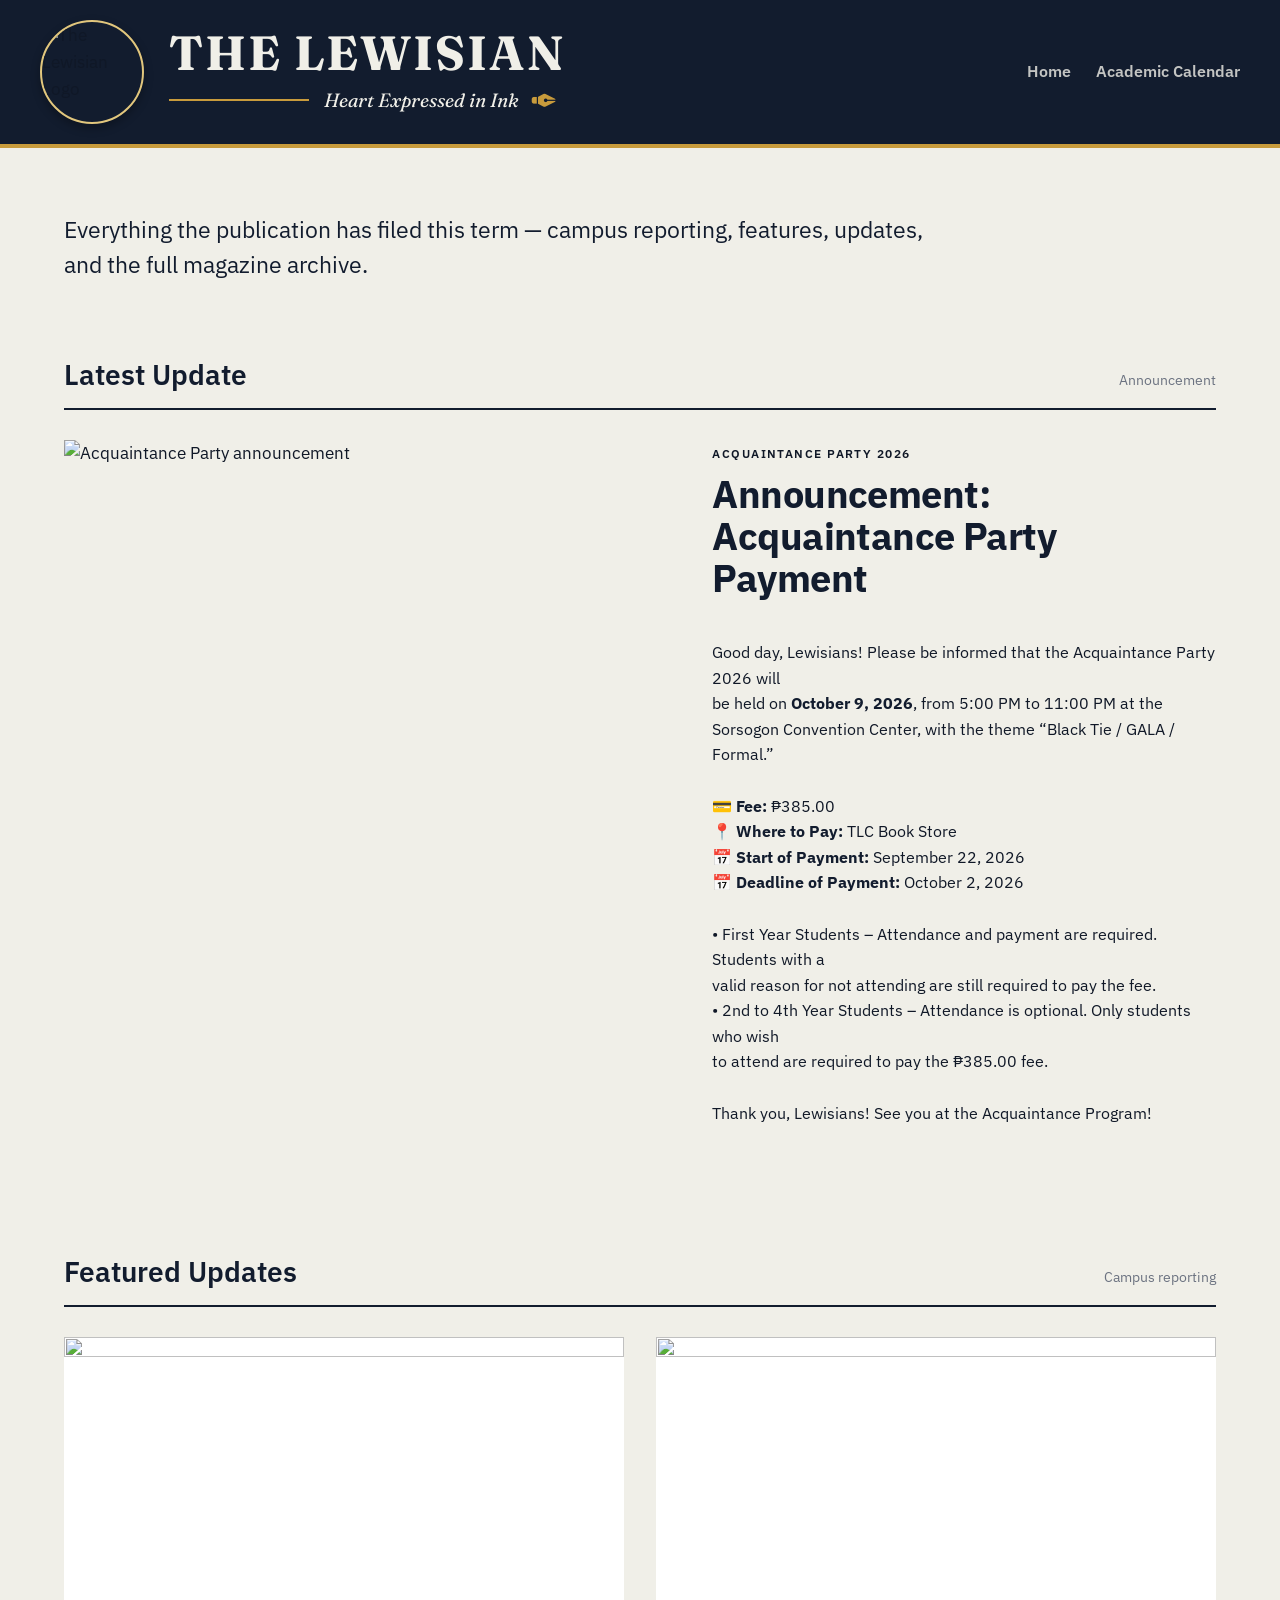
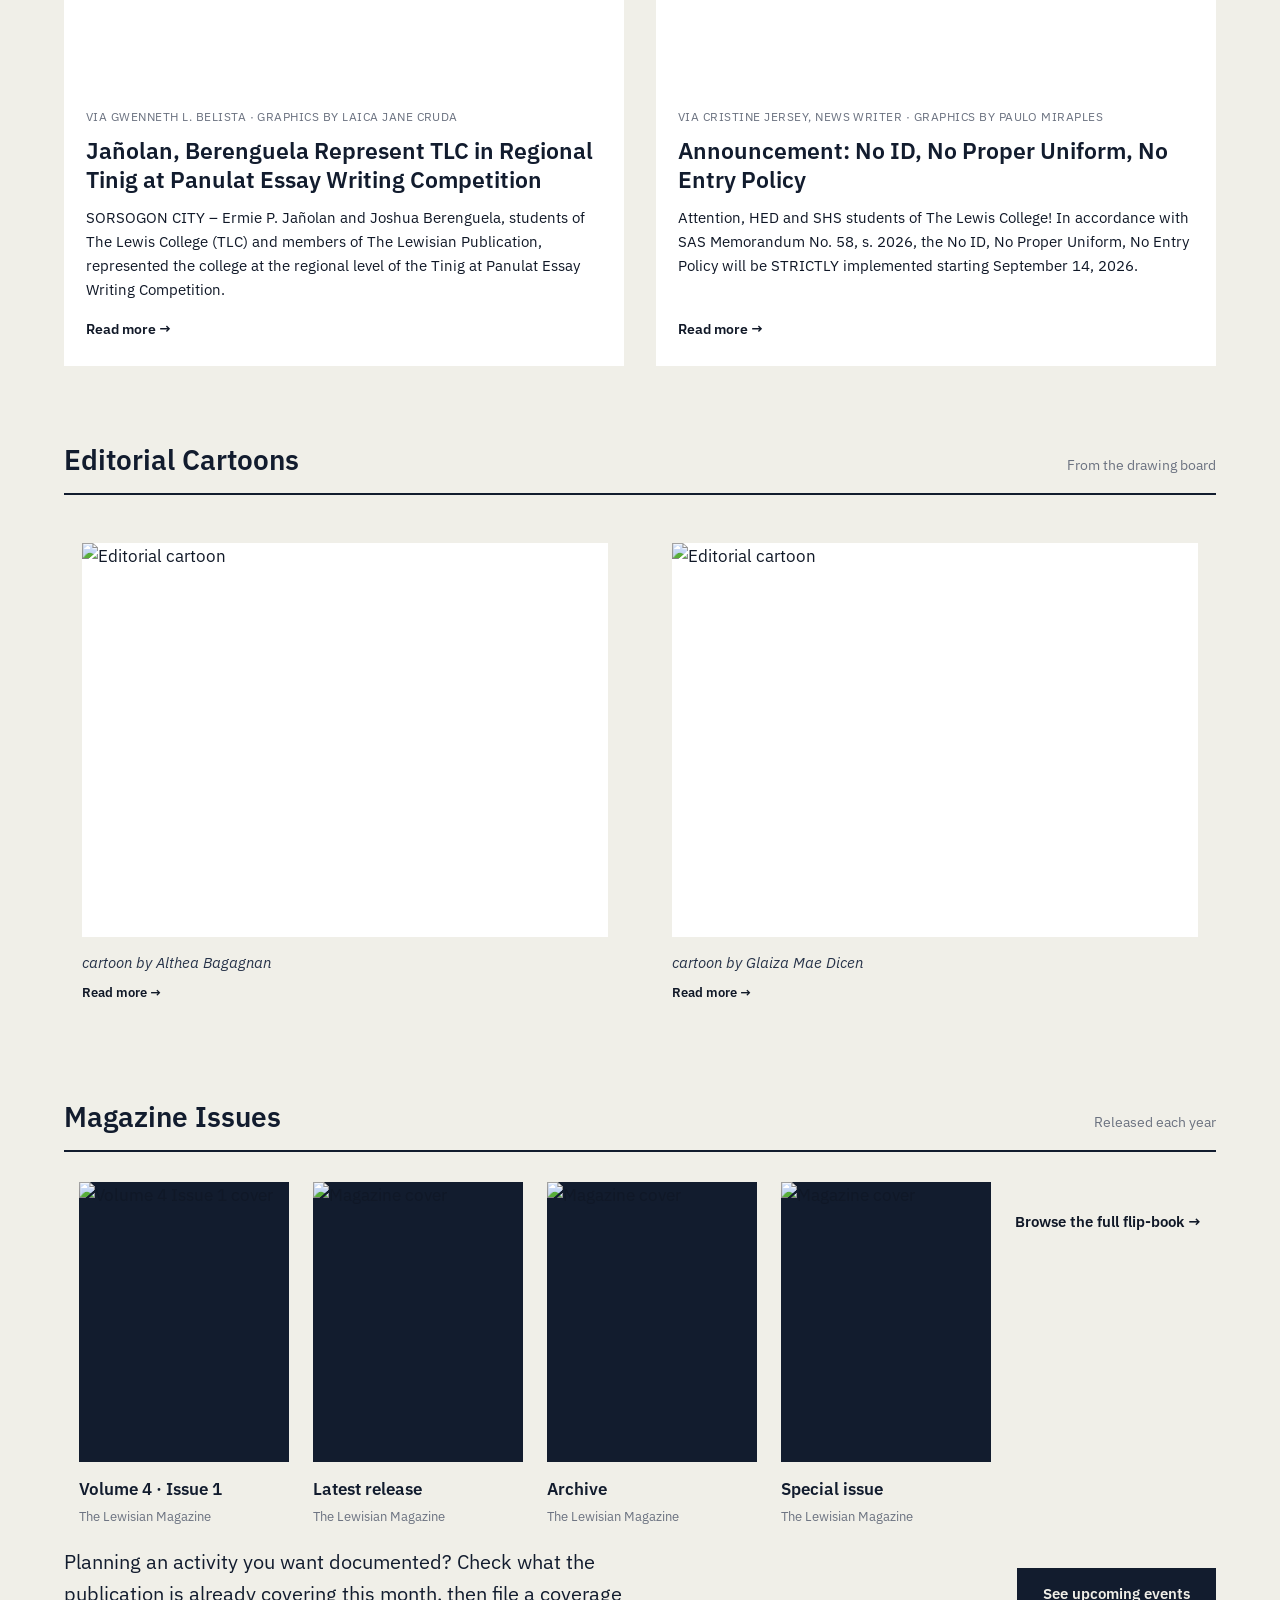
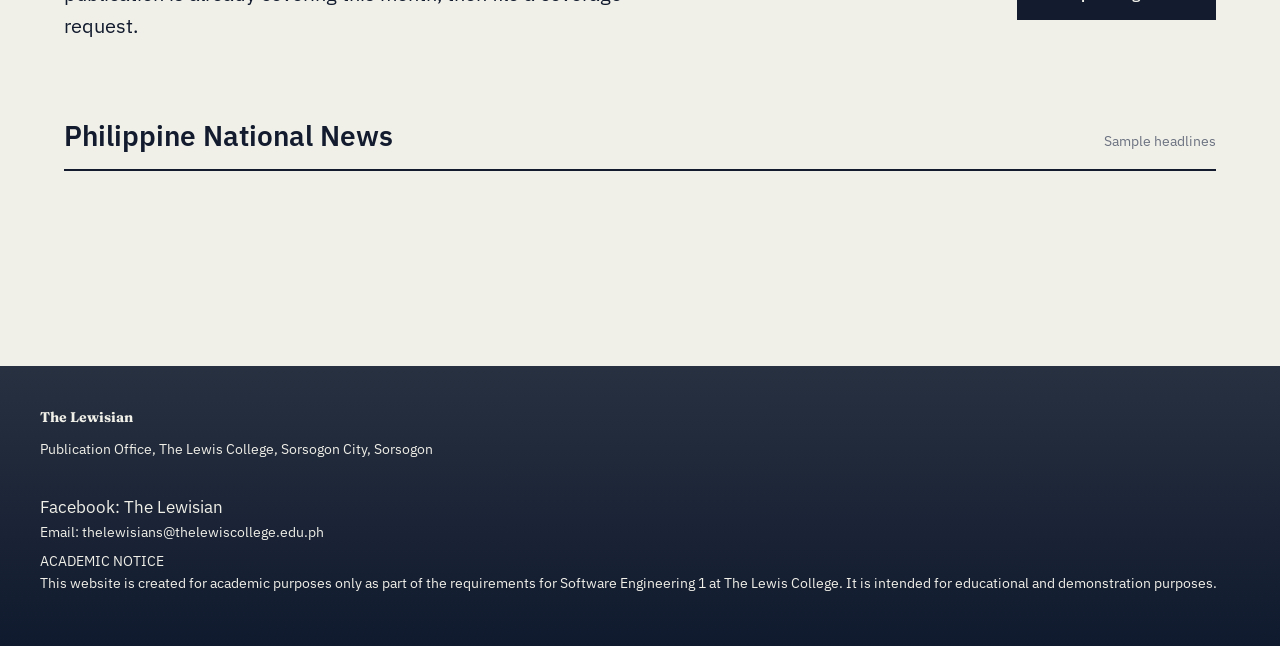
==== index.html @ 7c5a285e "Add files via upload" ====
<!DOCTYPE html>
<html lang="en">
<head>
    <meta charset="UTF-8">
    <meta name="viewport" content="width=device-width, initial-scale=1.0">
    <title>The Lewisian - Unofficial School Publication Website of The Lewis College </title>
    
    <!-- FontAwesome for the Pen Icon & User Icon -->
    <link rel="stylesheet" href="https://cdnjs.cloudflare.com/ajax/libs/font-awesome/6.4.0/css/all.min.css">
    
    <!-- Google Fonts: Fraunces and IBM Plex Sans based on your palette -->
    <link rel="preconnect" href="https://fonts.googleapis.com">
    <link rel="preconnect" href="https://fonts.gstatic.com" crossorigin>
    <link href="https://fonts.googleapis.com/css2?family=Fraunces:ital,opsz,wght@0,9..144,400;0,9..144,600;0,9..144,700;1,9..144,400&family=IBM+Plex+Sans:wght@400;600&display=swap" rel="stylesheet">
    <link rel="stylesheet" href="pallete.css">
    <link rel="stylesheet" href="home.css">
</head>
<body>
    <header>
        <div class="header-left">
            <img src="cover_image/logo.jpg" alt="The Lewisian Logo">
            
            <div class="header-text">
                <h1 class="main-title">THE LEWISIAN</h1>
                
                <div class="subtitle-row">
                    <div class="line"></div>
                    <div class="subtitle-text">Heart Expressed in Ink</div>
                    <i class="fa-solid fa-pen-nib pen-icon"></i>
                </div>
            </div>
        </div>

        <div class="header-right">
            <nav class="nav-links">
                <a href="index.html" >Home</a>
                <a href="academic_calendar.html" >
                    Academic Calendar
                </a>
            </nav>
            
            <!-- <a href="#" class="sign-in-btn">
                <i class="fa-regular fa-user"></i> Sign In
            </a> -->
        </div>
    </header>
<!-- --------------------------------------- -->
<main id="main">

  <section class="lede-wrap">
    <p class="lede">
      Everything the publication has filed this term — campus reporting, features,
      updates, and the full magazine archive.
    </p>
  </section>

  <!-- ===================== LATEST UPDATE ===================== -->
  <section class="section">
    <div class="section-head">
      <h2 class="section-title">Latest Update</h2>
      <span class="section-meta">Announcement</span>
    </div>

    <div class="latest">
      <figure class="latest-figure">
        <img src="cover_image/758037333_1035583726002899_2128711983557535038_n.jpg" alt="Acquaintance Party announcement">
      </figure>

      <div class="latest-body">
        <p class="latest-kicker">Acquaintance Party 2026</p>
        <h3 class="latest-title">Announcement: Acquaintance Party Payment</h3>
        <p class="latest-text">
          Good day, Lewisians! Please be informed that the Acquaintance Party 2026 will
          be held on <strong>October 9, 2026</strong>, from 5:00 PM to 11:00 PM at the
          Sorsogon Convention Center, with the theme “Black Tie / GALA / Formal.”

          💳 <strong>Fee:</strong> ₱385.00
          📍 <strong>Where to Pay:</strong> TLC Book Store
          📅 <strong>Start of Payment:</strong> September 22, 2026
          📅 <strong>Deadline of Payment:</strong> October 2, 2026

          • First Year Students – Attendance and payment are required. Students with a
          valid reason for not attending are still required to pay the fee.
          • 2nd to 4th Year Students – Attendance is optional. Only students who wish
          to attend are required to pay the ₱385.00 fee.

          Thank you, Lewisians! See you at the Acquaintance Program!
        </p>
      </div>
    </div>
  </section>

  <!-- ===================== FEATURED UPDATES ===================== -->
  <section class="section">
    <div class="section-head">
      <h2 class="section-title">Featured Updates</h2>
      <span class="section-meta">Campus reporting</span>
    </div>

    <div class="featured-grid">

      <article class="feature-card">
        <figure class="feature-figure">
          <img src="https://scontent.fmnl8-1.fna.fbcdn.net/v/t39.99422-6/815268111_1087532963633693_8469346614110881450_n.png?stp=dst-jpg_tt6&cstp=mx962x940&ctp=s962x940&_nc_cat=105&_nc_map=urlgen_bucketless&ccb=1-7&_nc_sid=127cfc&_nc_eui2=AeH6heJMzbwrXcWgb0mm3ZfHGbLpJqURcEIZsukmpRFwQtk4S2Uvgn9xRRkKtlliinJcBPOYg2zdfeWw-KJRrln7&_nc_ohc=K1lEZUf5NyEQ7kNvwFIrzpA&_nc_oc=AdpIsVgzRS6cjND8312kyuYDxzCvvSP8ybsU0s_v3LHNRDEI1362Jrp_QNw6ju_fF70&_nc_zt=14&_nc_ht=scontent.fmnl8-1.fna&_nc_gid=ADsf3fNb7Pw27_TQq-v3ew&_nc_ss=7b2a8&oh=00_AQJby_YNrWnSazjDKaALDl29Y1wXUTYWs87KeyQFUB3OTg&oe=6AB7AF8F" alt="">
        </figure>
        <div class="feature-body">
          <p class="feature-credit">via Gwenneth L. Belista · graphics by Laica Jane Cruda</p>
          <h3 class="feature-title">Jañolan, Berenguela Represent TLC in Regional Tinig at Panulat Essay Writing Competition</h3>
          <p class="feature-text">
            SORSOGON CITY – Ermie P. Jañolan and Joshua Berenguela, students of The Lewis
            College (TLC) and members of The Lewisian Publication, represented the college
            at the regional level of the Tinig at Panulat Essay Writing Competition.
          </p>
          <a class="feature-link" href="https://www.facebook.com/share/p/1CFWgouXw8/" target="_blank" rel="noopener">Read more →</a>
        </div>
      </article>

      <article class="feature-card">
        <figure class="feature-figure">
          <img src="https://scontent.fmnl8-7.fna.fbcdn.net/v/t39.99422-6/806397564_2295074574598398_4474070799820254137_n.png?stp=dst-jpg_tt6&cstp=mx1080x1080&ctp=s1080x1080&_nc_cat=106&_nc_map=urlgen_bucketless&ccb=1-7&_nc_sid=833d8c&_nc_eui2=AeEhAvAedXjKl0EV0PnyQc-lK3qU_WWGg-UrepT9ZYaD5djkXqhsQwja9TAk5XKY-FFBmiWREB4FxX0SSRRsOThE&_nc_ohc=Ga8q3CsOPtoQ7kNvwHkxMR9&_nc_oc=AdoowWJOIbnAtzSM_OpDDfm-813yoJf7xXLrsv30YQlV1VOeN6lBuIgR_-cnZqWgWeQ&_nc_zt=14&_nc_ht=scontent.fmnl8-7.fna&_nc_gid=KxoqJw3mveMh1SuZ0CPplA&_nc_ss=7b2a8&oh=00_AQKQSxPyfgy0jb2SR7K1YP9JD2_5YxtB5iTLJScAUnT-_w&oe=6AB7B99C" alt="">
        </figure>
        <div class="feature-body">
          <p class="feature-credit">via Cristine Jersey, News Writer · graphics by Paulo Miraples</p>
          <h3 class="feature-title">Announcement: No ID, No Proper Uniform, No Entry Policy</h3>
          <p class="feature-text">
            Attention, HED and SHS students of The Lewis College! In accordance with SAS
            Memorandum No. 58, s. 2026, the No ID, No Proper Uniform, No Entry Policy will
            be STRICTLY implemented starting September 14, 2026.
          </p>
          <a class="feature-link" href="https://www.facebook.com/share/p/1SDHEC9Pqj/" target="_blank" rel="noopener">Read more →</a>
        </div>
      </article>

    </div>
  </section>

  <!-- ===================== EDITORIAL CARTOONS ===================== -->
  <section class="section">
    <div class="section-head">
      <h2 class="section-title">Editorial Cartoons</h2>
      <span class="section-meta">From the drawing board</span>
    </div>

    <div class="cartoons-grid">

      <article class="cartoon-card">
        <figure class="cartoon-figure">
          <img src="https://scontent.fmnl8-1.fna.fbcdn.net/v/t39.30808-6/699672308_975005518727387_6890734961072760556_n.jpg?stp=cp6_dst-jpg_tt6&cstp=mx1080x858&ctp=s640x640&_nc_cat=100&_nc_map=urlgen_bucketless&ccb=1-7&_nc_sid=833d8c&_nc_eui2=AeG6ezgRWl-jq8MebyP0DvbQqTMuIucSy9SpMy4i5xLL1OaokbJLkhffpBKREFgCnfqdOqIlXWKpQClD3xT1dIxx&_nc_ohc=S9ix5D0kYggQ7kNvwHMODCP&_nc_oc=AdrfL4MTi0LhzJOOBfK8FmbDfITBsv7yXCb_hVrve6SMmP1huQ-3kucoI-v4zSenG2Y&_nc_zt=23&_nc_ht=scontent.fmnl8-1.fna&_nc_gid=yiwxE55Ss2OFWYn5Xw1QJw&_nc_ss=7b2a8&oh=00_AQKfDN3tLt4f3_-W-jKr_4uV9YL0ilVdm2LAPprm0vfJjA&oe=6AB721CE" alt="Editorial cartoon">
        </figure>
        <p class="cartoon-caption">cartoon by Althea Bagagnan</p>
        <a class="cartoon-link" href="https://www.facebook.com/share/p/1DwD9xFPsQ/" target="_blank" rel="noopener">Read more →</a>
      </article>

      <article class="cartoon-card">
        <figure class="cartoon-figure">
          <img src="https://scontent.fmnl8-8.fna.fbcdn.net/v/t39.30808-6/670635327_946303681597571_2283667403750685884_n.jpg?stp=dst-jpg_tt6&cstp=mx716x572&ctp=s716x572&_nc_cat=105&_nc_map=urlgen_bucketless&ccb=1-7&_nc_sid=833d8c&_nc_eui2=AeHcNVaip2UHX3QAUl8P7qrw_YsVOvqy-KX9ixU6-rL4pe8bNaJIkGaPaSa_QnmVfapMn5qNJg38ZZE9v4UBTASH&_nc_ohc=RTg54pNdwUIQ7kNvwEReoLA&_nc_oc=AdqMJlIN_HezD4rPpH64n-4eHb4_zJTUtTfzpkmjjB5jRQdSr3GePuQ38ByIYE8TYHg&_nc_zt=23&_nc_ht=scontent.fmnl8-8.fna&_nc_gid=H7b6sJYPN3SpjDZc3-D1OQ&_nc_ss=7b2a8&oh=00_AQLqFD0UcR4Kxi7s7ZzOBgjLx0jIOZteeEEweikgHsWIdA&oe=6AB7C8E8" alt="Editorial cartoon">
        </figure>
        <p class="cartoon-caption">cartoon by Glaiza Mae Dicen</p>
        <a class="cartoon-link" href="https://www.facebook.com/share/p/19P7RHf1ck/" target="_blank" rel="noopener">Read more →</a>
      </article>

    </div>
  </section>

  <!-- ===================== MAGAZINE ISSUES ===================== -->
  <section class="section magazines">
    <div class="section-head">
      <h2 class="section-title">Magazine Issues</h2>
      <span class="section-meta">Released each year</span>
    </div>

    <div class="shelf">

      <article class="issue">
        <figure class="issue-cover">
          <img src="featured/volume4issue1.jpg" alt="Volume 4 Issue 1 cover">
        </figure>
        <p class="issue-label">Volume 4 · Issue 1</p>
        <p class="issue-meta">The Lewisian Magazine</p>
      </article>

      <article class="issue">
        <figure class="issue-cover">
          <img src="https://scontent.fmnl8-2.fna.fbcdn.net/v/t39.30808-6/796640480_1074543528773585_9148638186664948989_n.jpg?stp=dst-jpg_tt6&cstp=mx962x940&ctp=s962x940&_nc_cat=107&_nc_map=urlgen_bucketless&ccb=1-7&_nc_sid=833d8c&_nc_eui2=AeE2FPod5gzUeZz2ZUnOVfzOMRLNbfzac_UxEs1t_Npz9ZEJkkjyCHgokkCZSmaCZmUM8u_oufLAZI9q8PRo-V_y&_nc_ohc=tLdGEsaPX9AQ7kNvwElju9O&_nc_oc=Adr6GM44hWx1u3jGaJgKX1aGSx-RS-GyOq1vcO93IwYom0bz4VO4KBK0lZqh-7magzw&_nc_zt=23&_nc_ht=scontent.fmnl8-2.fna&_nc_gid=zFp6pHTMSjbxNAzmolnYGg&_nc_ss=7b2a8&oh=00_AQI83STFItfr6fyxt1r2W0Xpc7In8pl0EY1D_PM3m7RCJg&oe=6AB70888" alt="Magazine cover">
        </figure>
        <p class="issue-label">Latest release</p>
        <p class="issue-meta">The Lewisian Magazine</p>
      </article>

      <article class="issue">
        <figure class="issue-cover">
          <img src="https://scontent.fmnl8-2.fna.fbcdn.net/v/t39.30808-6/796640487_1074543412106930_370143228253202975_n.jpg?stp=dst-jpg_tt6&cstp=mx962x940&ctp=s962x940&_nc_cat=101&_nc_map=urlgen_bucketless&ccb=1-7&_nc_sid=833d8c&_nc_eui2=AeGD8twTTttQCS5DD9LOGJMsAE6jvua4tWAATqO-5ri1YABF9LnQTISB-_ViUsYTwRDu_N4T98aCvt1uet1KNM31&_nc_ohc=B_YTh0wVImAQ7kNvwHw_TtX&_nc_oc=AdoZEYu8faLQ8Qrn0JRXdWs7p1aD9ccdgEiyasd6dydTcKKpZEA9Z_559jVXzawUX_s&_nc_zt=23&_nc_ht=scontent.fmnl8-2.fna&_nc_gid=dt-7_nqoYBN3wEgq1sM5sg&_nc_ss=7b2a8&oh=00_AQISVHxgqB2OxQIMca1cYy7yhIH-9AXH8TYOZDJYfdjSZw&oe=6AB70185" alt="Magazine cover">
        </figure>
        <p class="issue-label">Archive</p>
        <p class="issue-meta">The Lewisian Magazine</p>
      </article>

      <article class="issue">
        <figure class="issue-cover">
          <img src="https://scontent.fmnl8-2.fna.fbcdn.net/v/t39.99422-6/799142877_1054430643855660_5281811601557888871_n.png?stp=dst-jpg_tt6&cstp=mx962x940&ctp=s962x940&_nc_cat=106&_nc_map=urlgen_bucketless&ccb=1-7&_nc_sid=833d8c&_nc_eui2=AeGxjKnz6zccnnDOCkk0De9_YkxHGJq9CVxiTEcYmr0JXGfCfr8p3J3uPZn_c6yZ-BI0v3-vNPX5cBUPwGA-QwNK&_nc_ohc=gNTugI7cst0Q7kNvwGZSclR&_nc_oc=Ado7-SnsVavjyafl6zkWbiniqUyPSiV4jCj6xg3MSI4yfgvNE9LhoccxdLHV5Otu9QA&_nc_zt=14&_nc_ht=scontent.fmnl8-2.fna&_nc_gid=hmuS7hzubcUrj3RB-sW3KA&_nc_ss=7b2a8&oh=00_AQIaj7CESY0IoUN9jT7Y-_4IIaggthH454p35n3mYK_87Q&oe=6AB7287F" alt="Magazine cover">
        </figure>
        <p class="issue-label">Special issue</p>
        <p class="issue-meta">The Lewisian Magazine</p>
      </article>

      <a class="magazine-cta" href="https://heyzine.com/flip-book/d9cfb0b264.html" target="_blank" rel="noopener">
        Browse the full flip-book →
      </a>
    </div>

  </section>

  <!-- ===================== HANDOFF ===================== -->
  <section class="section handoff">
    <p class="handoff-copy">
      Planning an activity you want documented? Check what the publication is already
      covering this month, then file a coverage request.
    </p>
    <a class="btn" href="academic_calendar.html">See upcoming events</a>
  </section>

  <!-- ===================== NEWS ===================== -->
  <section class="section news">
    <div class="section-head">
      <h3 class="section-title">Philippine National News</h3>
      <span class="section-meta" id="news-status">Loading headlines…</span>
    </div>
    <div id="news-feed" class="news-grid" aria-live="polite"></div>
  </section>
  <script src="newsapi.js"></script>
</main>

<!-- ------------------------------------ -->
    <footer class="foot">
        <div class="foot-inner">
            <p class="foot-mark">The Lewisian</p>
            <p>Publication Office, The Lewis College, Sorsogon City, Sorsogon</p><br>
            <a class="social-link" href="https://www.facebook.com/TheLewisianOnline">Facebook: The Lewisian</a>
            <p>Email: thelewisians@thelewiscollege.edu.ph</p>
            <p class="foot-small">ACADEMIC NOTICE <br>
            This website is created for academic purposes only as part of the requirements for Software Engineering 1 at The Lewis College. 
            It is intended for educational and demonstration purposes.</p>
        </div>  
    </footer>
</body>
</html>
---- pallete.css ----
/* <!-- pallete --> */
        :root {
            --ink:       #121C2E;  /* Deep navy */
            --ink-soft:  #273349;  /* Soft navy */
            --paper:     #F0EFE8;  /* Warm off-white */
            --ink-text:  #101827;

            --accent:    #C89B3C;  /* Muted gold */
            --accent-soft: #E2C77D; /* Light gold */

            --muted:     #6B7280;  /* Gray */
            --border:    #D6D3C8;  /* Warm gray */
            --white:     #FFFFFF;

            --timesnewroman: "Fraunces", Georgia, "Times New Roman", serif;
            --sans: "IBM Plex Sans", system-ui, -apple-system, "Segoe UI", sans-serif;

            --primary-blue: #1c3d6e;
        }

        body {
            margin: 0;
            background: var(--paper);
            color: var(--ink-text);
            font-family: var(--sans);
            font-size: 17px;
            line-height: 1.6;
            /* Removed body flexbox so the header spans the full width */
        }

        /* ---------------- Header ---------------- */
        header {
            display: flex;
            justify-content: space-between;
            align-items: center;
            background-color: var(--ink);
            padding: 20px 40px;
            border-bottom: 4px solid var(--accent); /* Gold separator line */
        }

        .header-left {
            display: flex;
            align-items: center;
            gap: 25px;
        }

        /* Circle Logo */
        header img {
            width: 100px;           
            height: 100px;          
            border-radius: 50%;     
            object-fit: cover;      
            box-shadow: 0 4px 10px rgba(0,0,0,0.3); 
            border: 2px solid var(--accent-soft); /* Subtle gold ring around logo */
        }

        .header-text {
            display: flex;
            flex-direction: column;
        }

        /* Main Title Styling */
        .main-title {
            font-family: var(--timesnewroman);
            font-size: 3rem; 
            color: var(--paper);
            margin: 0;
            letter-spacing: 2px;
            font-weight: 700;
            text-transform: uppercase;
            line-height: 1;
        }

        /* Subtitle Row */
        .subtitle-row {
            display: flex;
            align-items: center;
            gap: 15px;
            margin-top: 8px;
            color: var(--paper);
        }

        /* Changed lines to gold accents */
        .line {
            width: 140px;
            height: 2px;
            background-color: var(--accent);
        }

        .subtitle-text {
            font-family: var(--timesnewroman);
            font-style: italic;
            font-size: 1.2rem;
            font-weight: 400;
            white-space: nowrap; 
        }

        /* Pen Icon - changed to gold */
        .pen-icon {
            font-size: 1.2rem;
            color: var(--accent);
            transform: rotate(-135deg); 
        }

        /* Right Side Navigation */
        .header-right {
            display: flex;
            align-items: center;
            gap: 30px;
        }

        .nav-links {
            display: flex;
            gap: 25px;
        }

        .nav-links a {
            color: var(--paper);
            text-decoration: none;
            font-family: var(--sans);
            font-size: 1rem;
            font-weight: 600;
            opacity: 0.8;
            transition: color 0.3s ease;
        }

        .nav-links a:hover {
            color: var(--accent-soft);
            opacity: 1;
        }

        /* Sign In Button */
        .sign-in-btn {
            display: flex;
            align-items: center;
            gap: 8px;
            background-color: var(--accent);
            color: var(--ink);
            padding: 10px 20px;
            border-radius: 4px; /* Squared edges fit the academic style better */
            font-family: var(--sans);
            font-weight: 600;
            text-decoration: none;
            font-size: 0.9rem;
            transition: background-color 0.3s ease;
        }

        .sign-in-btn:hover {
            background-color: var(--accent-soft);
        }

        /* ---------------- Footer ---------------- */
        .foot {
            background:
        linear-gradient(rgba(18, 28, 46, 0.90), rgb(16, 26, 46)),
        url("cover_image/coverr.png");
            /* background-color: var(--ink); */
            background-position: center;
            background-size: cover;
            background-repeat: no-repeat;
            padding: 0 40px;
        }
        .foot-inner { 
            padding-top: 40px; 
            padding-bottom: 46px; 
            max-width: 1200px;
            margin: 0 auto;
            
        }
        .foot p {color: var(--paper); margin: 0 0 6px; font-size: 14px; }
        
        .foot-mark {
            font-family: var(--timesnewroman); /* Fixed undefined variable */
            font-size: 26px;
            font-weight: 700;
            color: var(--paper);
            margin-bottom: 10px !important;
        }
        .foot-small { color: #7A8497; }



        /* /* news api____________________ */

    .news { padding-bottom: clamp(48px, 7vw, 80px); }

    .news-grid {
    display: grid;
    grid-template-columns: repeat(auto-fit, minmax(160px, 2fr));
    gap: 24px;
    justify-content: center;
    margin: 5%;

    }

    .news-card {
    display: flex;
    flex-direction: column;
    background: var(--white, #FFFFFF);
    border: 1px solid var(--rule);
    border-top: 4px solid var(--plum);
    overflow: hidden;
    transition: transform 0.2s ease, box-shadow 0.2s ease;
    }

    .news-card:hover {
    transform: translateY(-3px);
    box-shadow: 0 6px 20px rgba(0, 0, 0, 0.08);
    }

    .news-thumb {
    width: 100%;
    aspect-ratio: 16 / 9;
    object-fit: cover;
    background: var(--paper-2, #E7E5DB);
    }

    .news-body {
    padding: 16px 18px 20px;
    display: flex;
    flex-direction: column;
    flex: 1;
    }

    .news-source {
    font-size: 12px;
    font-weight: 600;
    letter-spacing: 0.06em;
    text-transform: uppercase;
    color: var(--plum);
    margin: 0 0 6px;
    }

    .news-title {
    font-family: var(--display);
    font-weight: 600;
    font-size: 12px;
    line-height: 1.25;
    color: var(--ink);
    margin: 0 0 10px;
    }

    .news-title a {
    color: inherit;
    text-decoration: none;
    }
    .news-title a:hover { color: var(--plum); }

    .news-desc {
    font-size: 11px;
    color: var(--body-text);
    margin: 0 0 14px;
    flex: 1;
    }

    .news-meta {
    font-size: 11px;
    color: var(--muted);
    margin: 0;
    display: flex;
    justify-content: space-between;
    align-items: baseline;
    gap: 8px;
    border-top: 1px solid var(--rule);
    padding-top: 10px;
    }

    .news-read {
    color: var(--plum);
    font-weight: 600;
    text-decoration: none;
    border-bottom: 2px solid var(--marigold);
    padding-bottom: 1px;
    white-space: nowrap;
    }
    .news-read:hover { border-bottom-color: var(--plum); }

    @media (max-width: 560px) {
    .news-grid { grid-template-columns: 1fr; }
    }
---- home.css ----
main{
  margin-left: 5%;
  margin-right: 5%;
}
/* Shared container for all home sections */
.lede-wrap,
.section {
  max-width: var(--max);
  margin: 0 auto;
  padding-left: var(--gutter);
  padding-right: var(--gutter);
}

.lede-wrap { padding-top: clamp(36px, 6vw, 64px); }

.lede {
  font-family: var(--display);
  font-size: clamp(19px, 2.4vw, 23px);
  line-height: 1.5;
  color: var(--ink);
  max-width: 62ch;
  margin: 0;
}

.section { padding-top: clamp(40px, 6vw, 72px); }

.section-head {
  display: flex;
  align-items: baseline;
  justify-content: space-between;
  gap: 16px;
  border-bottom: 2px solid var(--ink);
  padding-bottom: 10px;
  margin: 0 0 30px;
}

.section-title {
  font-family: var(--display);
  font-weight: 600;
  font-size: clamp(22px, 3vw, 28px);
  margin: 0;
  color: var(--ink);
}

.section-meta {
  font-size: 14px;
  color: var(--muted);
  white-space: nowrap;
}

/* ==========================================================
   LATEST UPDATE  — single featured story, full width
   ========================================================== */

.latest {
  display: grid;
  grid-template-columns: 1.2fr 1fr;
  gap: clamp(20px, 4vw, 44px);
  align-items: start;
  padding-bottom: 40px;
  border-bottom: 1px solid var(--rule);
}

.latest-figure {
  margin: 0;
  background: var(--paper-2);
  border: 1px solid var(--rule);
}

.latest-figure img {
  width: 100%;
  aspect-ratio: 4 / 3;
  object-fit: cover;
  display: block;
}

.latest-body { padding-top: 4px; }

.latest-kicker {
  font-size: 12px;
  font-weight: 600;
  letter-spacing: 0.12em;
  text-transform: uppercase;
  color: var(--plum);
  margin: 0 0 10px;
}

.latest-title {
  font-family: var(--display);
  font-weight: 700;
  font-size: clamp(26px, 4vw, 38px);
  line-height: 1.1;
  letter-spacing: -0.015em;
  color: var(--ink);
  margin: 0 0 16px;
}

.latest-text {
  font-size: 16px;
  color: var(--body-text);
  margin: 0 0 12px;
  white-space: pre-line; /* preserves the line breaks from your HTML */
}

.latest-text strong { color: var(--ink); }

/* ==========================================================
   FEATURED UPDATES — 2-column card grid
   ========================================================== */

.featured-grid {
  display: grid;
  grid-template-columns: repeat(auto-fit, minmax(300px, 1fr));
  gap: 32px;
}

.feature-card {
  background: var(--white, #FFFFFF);
  border: 1px solid var(--rule);
  border-top: 4px solid var(--plum);
  display: flex;
  flex-direction: column;
  transition: transform 0.2s ease, box-shadow 0.2s ease;
}

.feature-card:hover {
  transform: translateY(-3px);
  box-shadow: 0 8px 24px rgba(0, 0, 0, 0.08);
}

.feature-figure {
  margin: 0;
  background: var(--paper-2);
  overflow: hidden;
}

.feature-figure img {
  width: 100%;
  aspect-ratio: 16 / 10;
  object-fit: cover;
  display: block;
}

.feature-body {
  padding: 20px 22px 24px;
  display: flex;
  flex-direction: column;
  flex: 1;
}

.feature-credit {
  font-size: 12px;
  letter-spacing: 0.04em;
  text-transform: uppercase;
  color: var(--muted);
  margin: 0 0 10px;
}

.feature-title {
  font-family: var(--display);
  font-weight: 600;
  font-size: clamp(19px, 2.4vw, 23px);
  line-height: 1.25;
  color: var(--ink);
  margin: 0 0 12px;
}

.feature-text {
  font-size: 15px;
  color: var(--body-text);
  margin: 0 0 16px;
  flex: 1;
}

.feature-link {
  align-self: flex-start;
  font-weight: 600;
  font-size: 14px;
  color: var(--plum);
  text-decoration: none;
  border-bottom: 2px solid var(--marigold);
  padding-bottom: 2px;
  transition: border-color 0.2s ease;
}

.feature-link:hover { border-bottom-color: var(--plum); }

/* ==========================================================
   EDITORIAL CARTOONS — 2-up grid, framed
   ========================================================== */

.cartoons-grid {
  display: grid;
  grid-template-columns: repeat(auto-fit, minmax(280px, 1fr));
  gap: 28px;
}

.cartoon-card {
  background: var(--paper-2);
  border: 1px solid var(--rule);
  padding: 18px;
  display: flex;
  flex-direction: column;
}

.cartoon-figure {
  margin: 0 0 14px;
  background: var(--white, #FFFFFF);
  border: 1px solid var(--rule);
  overflow: hidden;
}

.cartoon-figure img {
  width: 100%;
  aspect-ratio: 4 / 3;
  object-fit: contain; /* keeps the whole cartoon visible */
  display: block;
  background: #fff;
}

.cartoon-caption {
  font-family: var(--display);
  font-style: italic;
  font-size: 15px;
  color: var(--ink-soft);
  margin: 0 0 8px;
}

.cartoon-link {
  align-self: flex-start;
  font-size: 13px;
  font-weight: 600;
  color: var(--plum);
  text-decoration: none;
  border-bottom: 2px solid var(--marigold);
  padding-bottom: 1px;
}

.cartoon-link:hover { border-bottom-color: var(--plum); }

/* ==========================================================
   MAGAZINE ISSUES — horizontal shelf of covers
   ========================================================== */

.magazines .shelf {
  display: flex;
  gap: 24px;
  overflow-x: auto;
  padding-bottom: 18px;
  scroll-snap-type: x proximity;
  justify-content: center;
}

.magazines .shelf::-webkit-scrollbar { height: 6px; }
.magazines .shelf::-webkit-scrollbar-thumb {
  background: var(--rule);
  border-radius: 3px;
}

.issue {
  flex: 0 0 210px;
  scroll-snap-align: start;
}

.issue-cover {
  position: relative;
  display: block;
  background: var(--ink);
  border-left: 7px solid var(--plum);
  aspect-ratio: 3 / 4;
  overflow: hidden;
  margin: 0;
}

.issue-cover img {
  width: 100%;
  height: 100%;
  object-fit: cover;
  display: block;
  transition: transform 0.4s ease;
}

.issue-cover:hover img { transform: scale(1.04); }

.issue-label {
  font-family: var(--display);
  font-weight: 600;
  font-size: 17px;
  color: var(--ink);
  margin: 14px 0 4px;
}

.issue-meta {
  font-size: 13px;
  color: var(--muted);
  margin: 0;
}

.magazine-cta {
  display: inline-block;
  margin-top: 28px;
  font-weight: 600;
  font-size: 15px;
  color: var(--plum);
  text-decoration: none;
  border-bottom: 2px solid var(--marigold);
  padding-bottom: 2px;
}

.magazine-cta:hover { border-bottom-color: var(--plum); }

/* ==========================================================
   HANDOFF BANNER
   ========================================================== */

.handoff {
  padding: clamp(48px, 7vw, 80px) var(--gutter);
  max-width: var(--max);
  margin: 0 auto;
  display: flex;
  flex-wrap: wrap;
  align-items: center;
  justify-content: space-between;
  gap: 24px;
  border-top: 1px solid var(--rule);
}

.handoff-copy {
  font-family: var(--display);
  font-size: 20px;
  color: var(--ink);
  max-width: 48ch;
  margin: 0;
}

.btn {
  display: inline-block;
  background: var(--ink);
  color: var(--paper);
  padding: 14px 26px;
  font-weight: 600;
  font-size: 15px;
  text-decoration: none;
  border: none;
  cursor: pointer;
  font-family: var(--sans);
  transition: background 0.2s ease;
}

.btn:hover { background: var(--plum); color: var(--paper); }

/* ==========================================================
   RESPONSIVE
   ========================================================== */

@media (max-width: 760px) {
  .latest { grid-template-columns: 1fr; }
  .featured-grid { grid-template-columns: 1fr; }
  .cartoons-grid { grid-template-columns: 1fr; }
  .handoff { flex-direction: column; align-items: flex-start; }
}

.social-link {
    color: var(--paper);
    text-decoration: none;
}

.social-link:hover {
    text-decoration: underline;
}
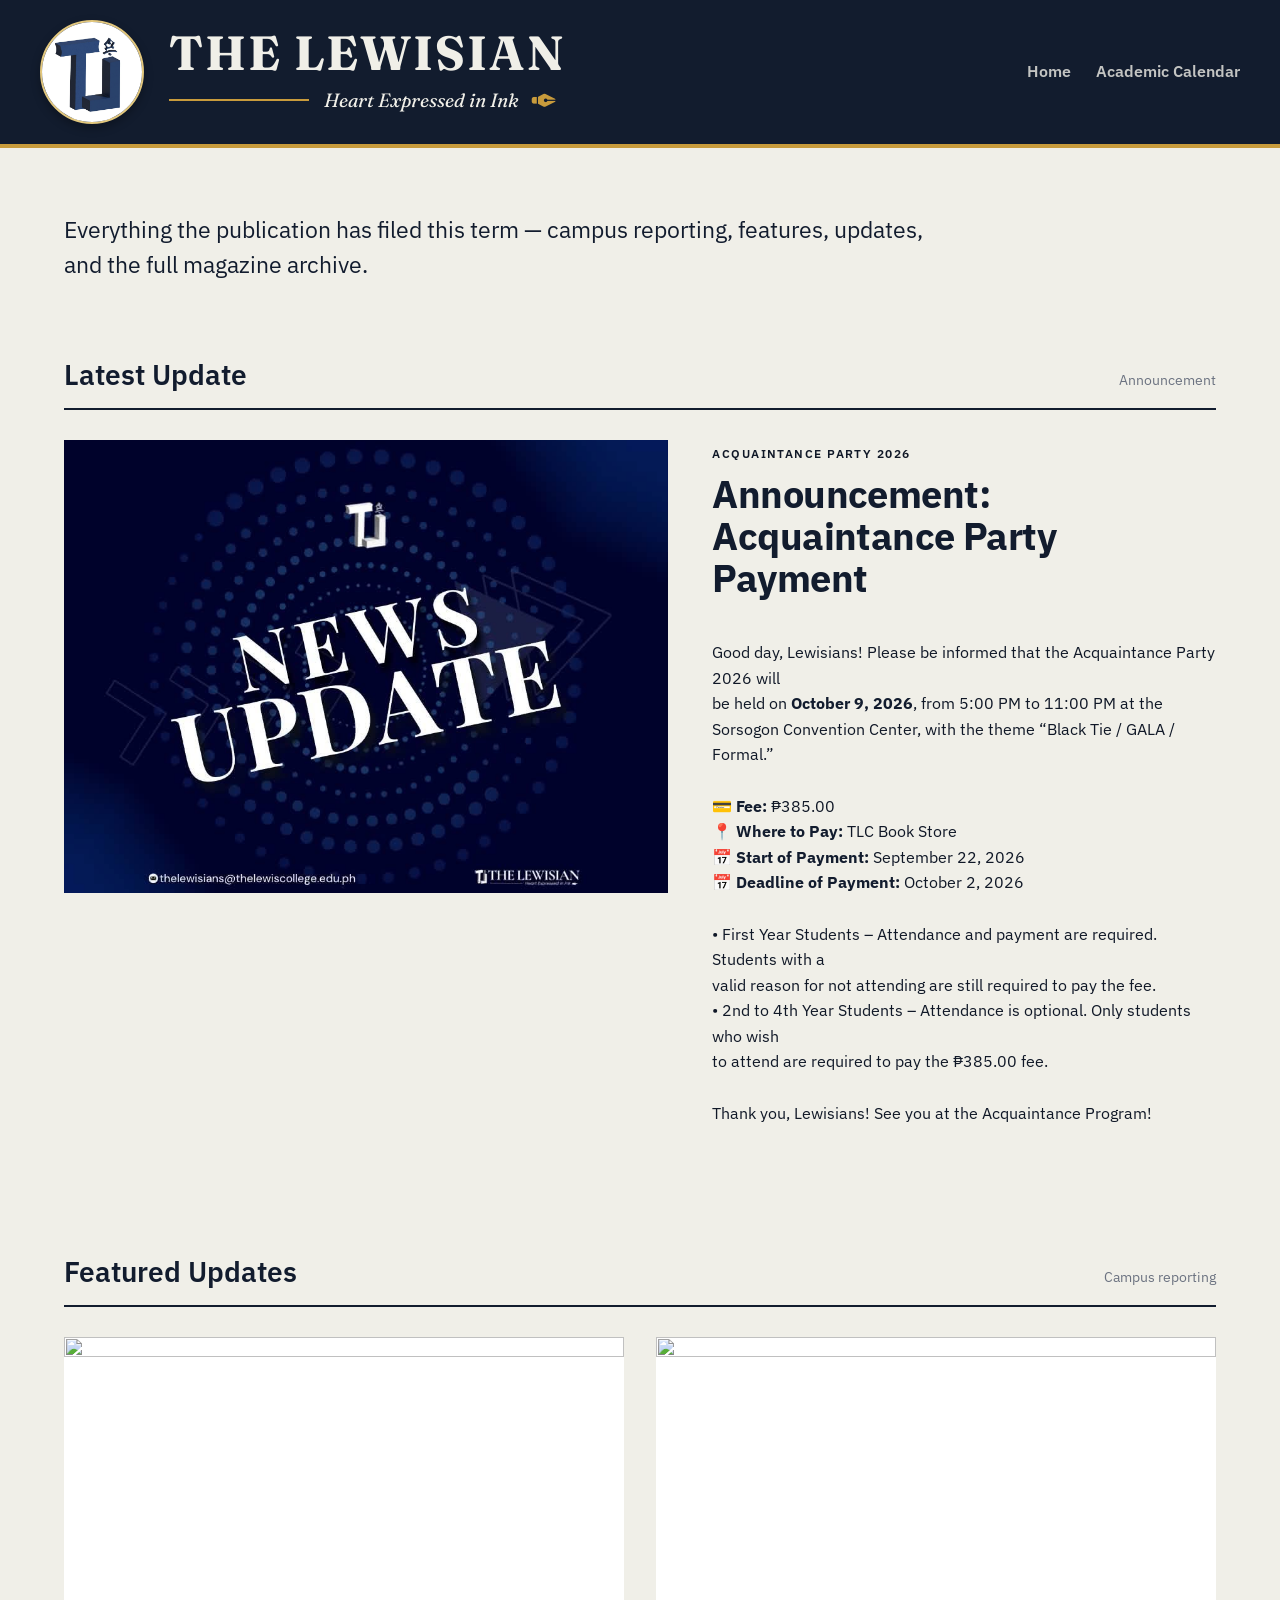
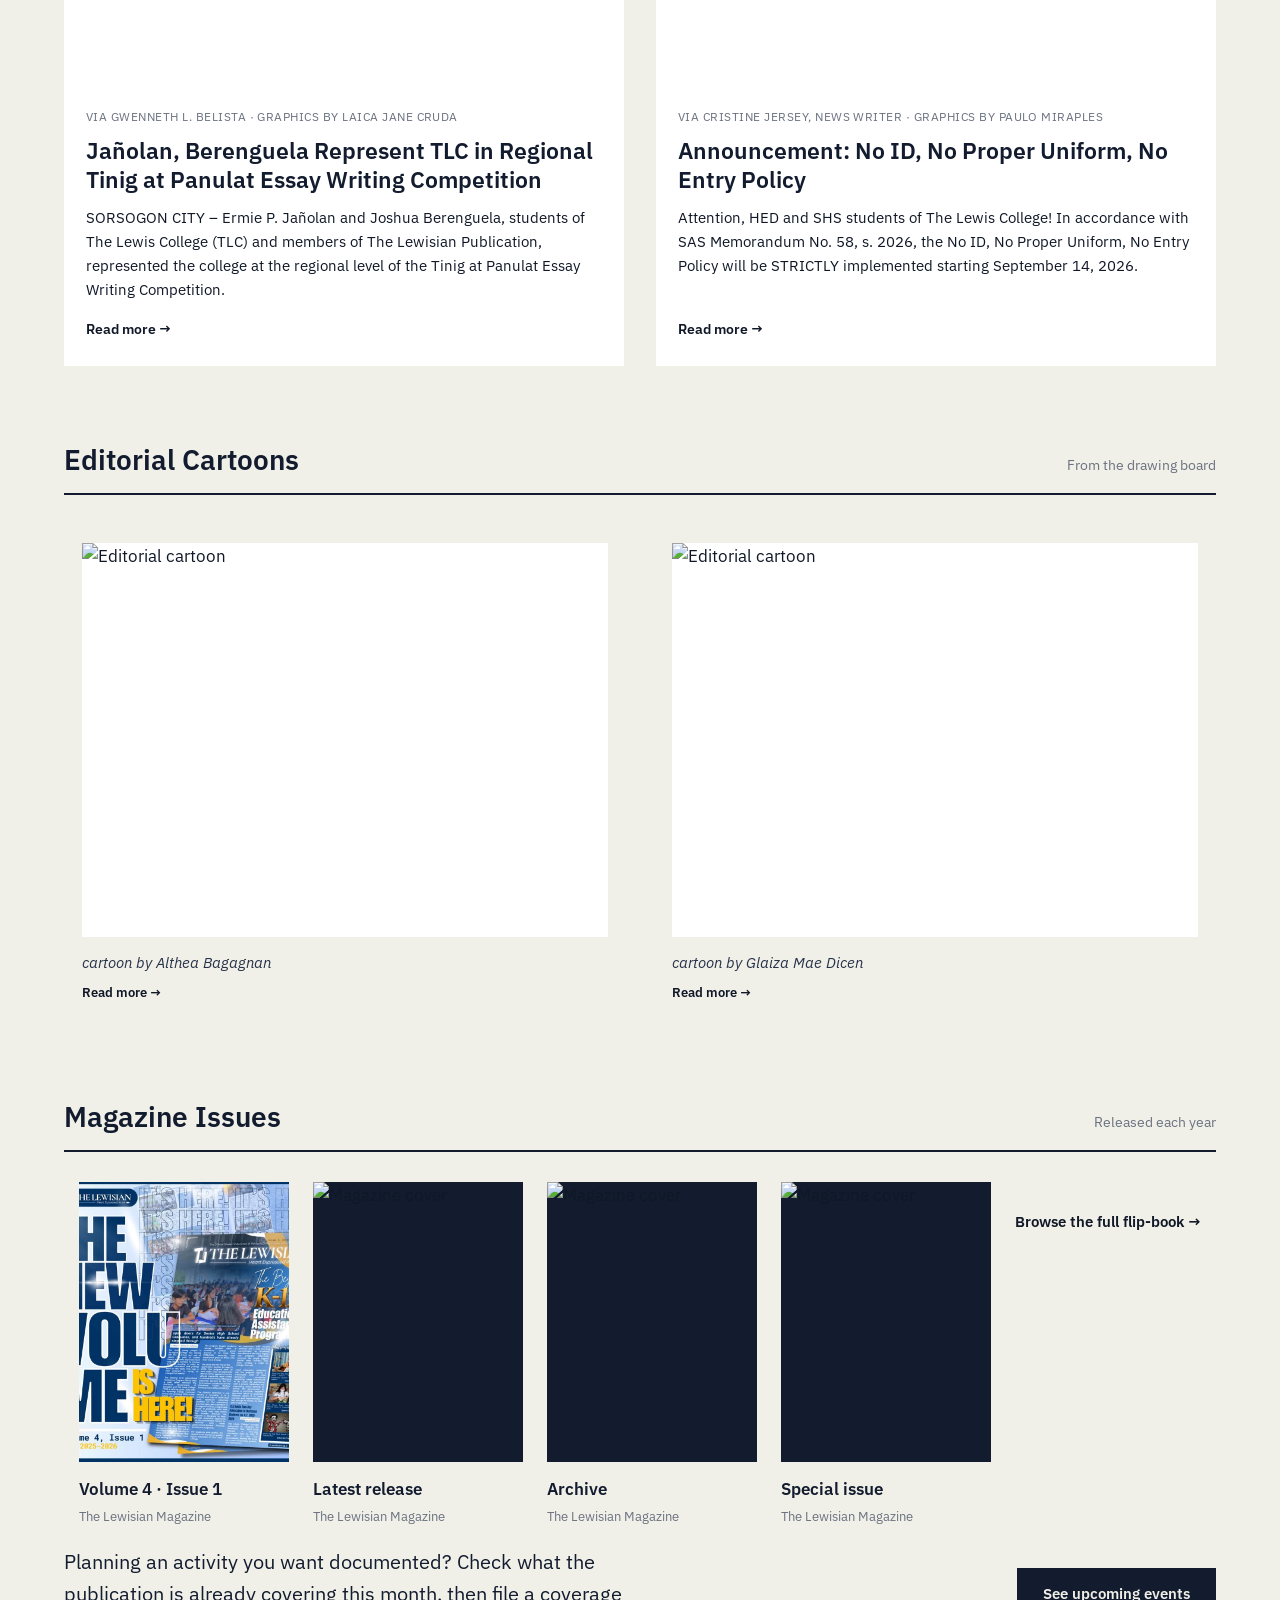
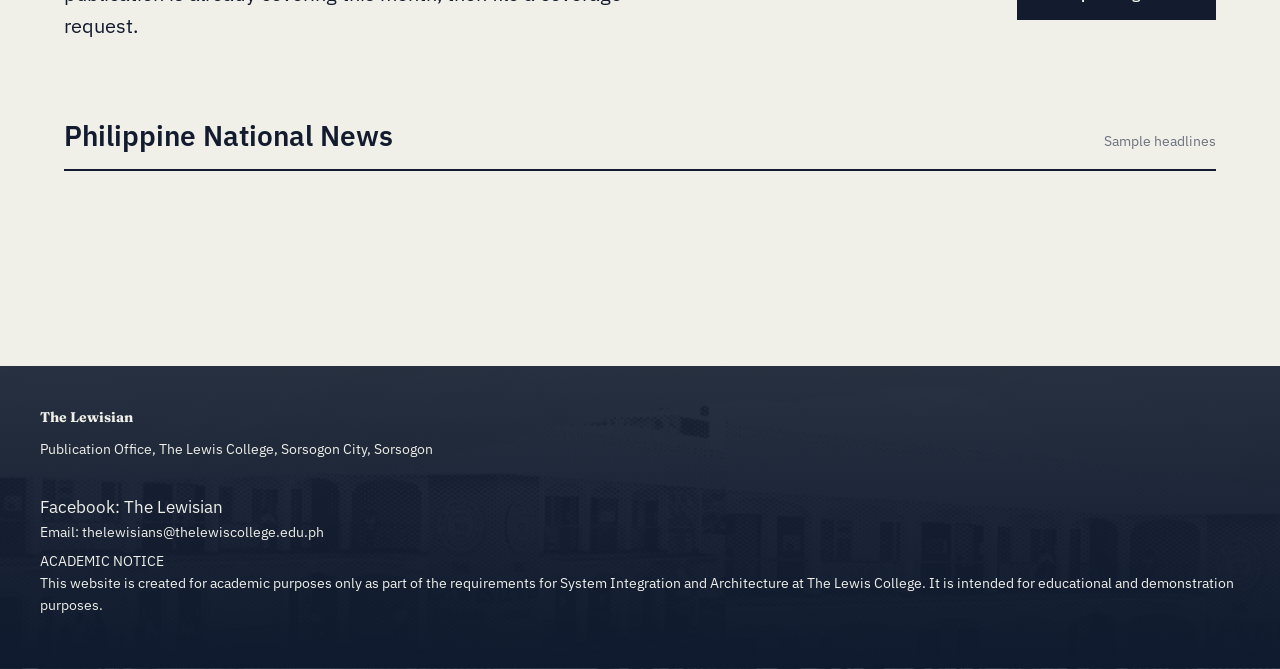
==== commit 4375053b: "moved files to root" ====
--- a/index.html
+++ b/index.html
@@ -238,7 +238,7 @@
             <a class="social-link" href="https://www.facebook.com/TheLewisianOnline">Facebook: The Lewisian</a>
             <p>Email: thelewisians@thelewiscollege.edu.ph</p>
             <p class="foot-small">ACADEMIC NOTICE <br>
-            This website is created for academic purposes only as part of the requirements for Software Engineering 1 at The Lewis College. 
+            This website is created for academic purposes only as part of the requirements for System Integration and Architecture at The Lewis College. 
             It is intended for educational and demonstration purposes.</p>
         </div>  
     </footer>
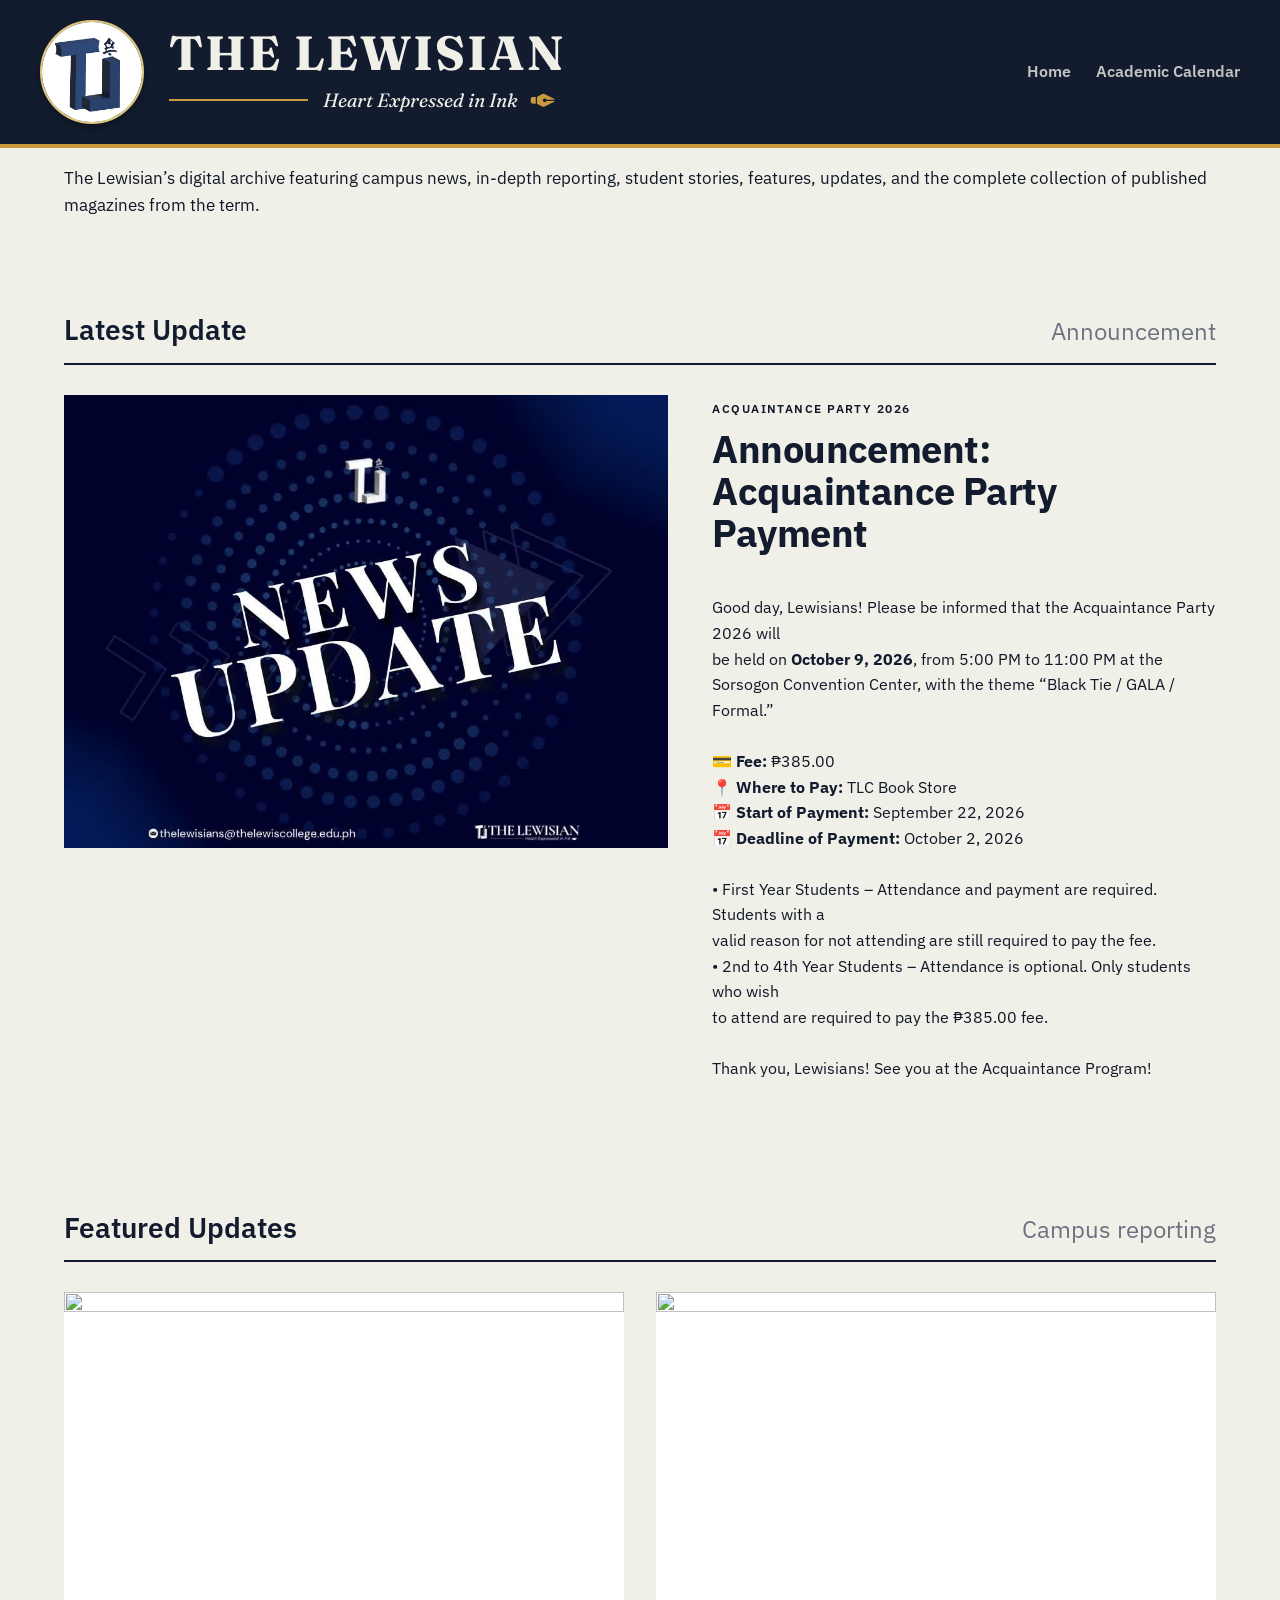
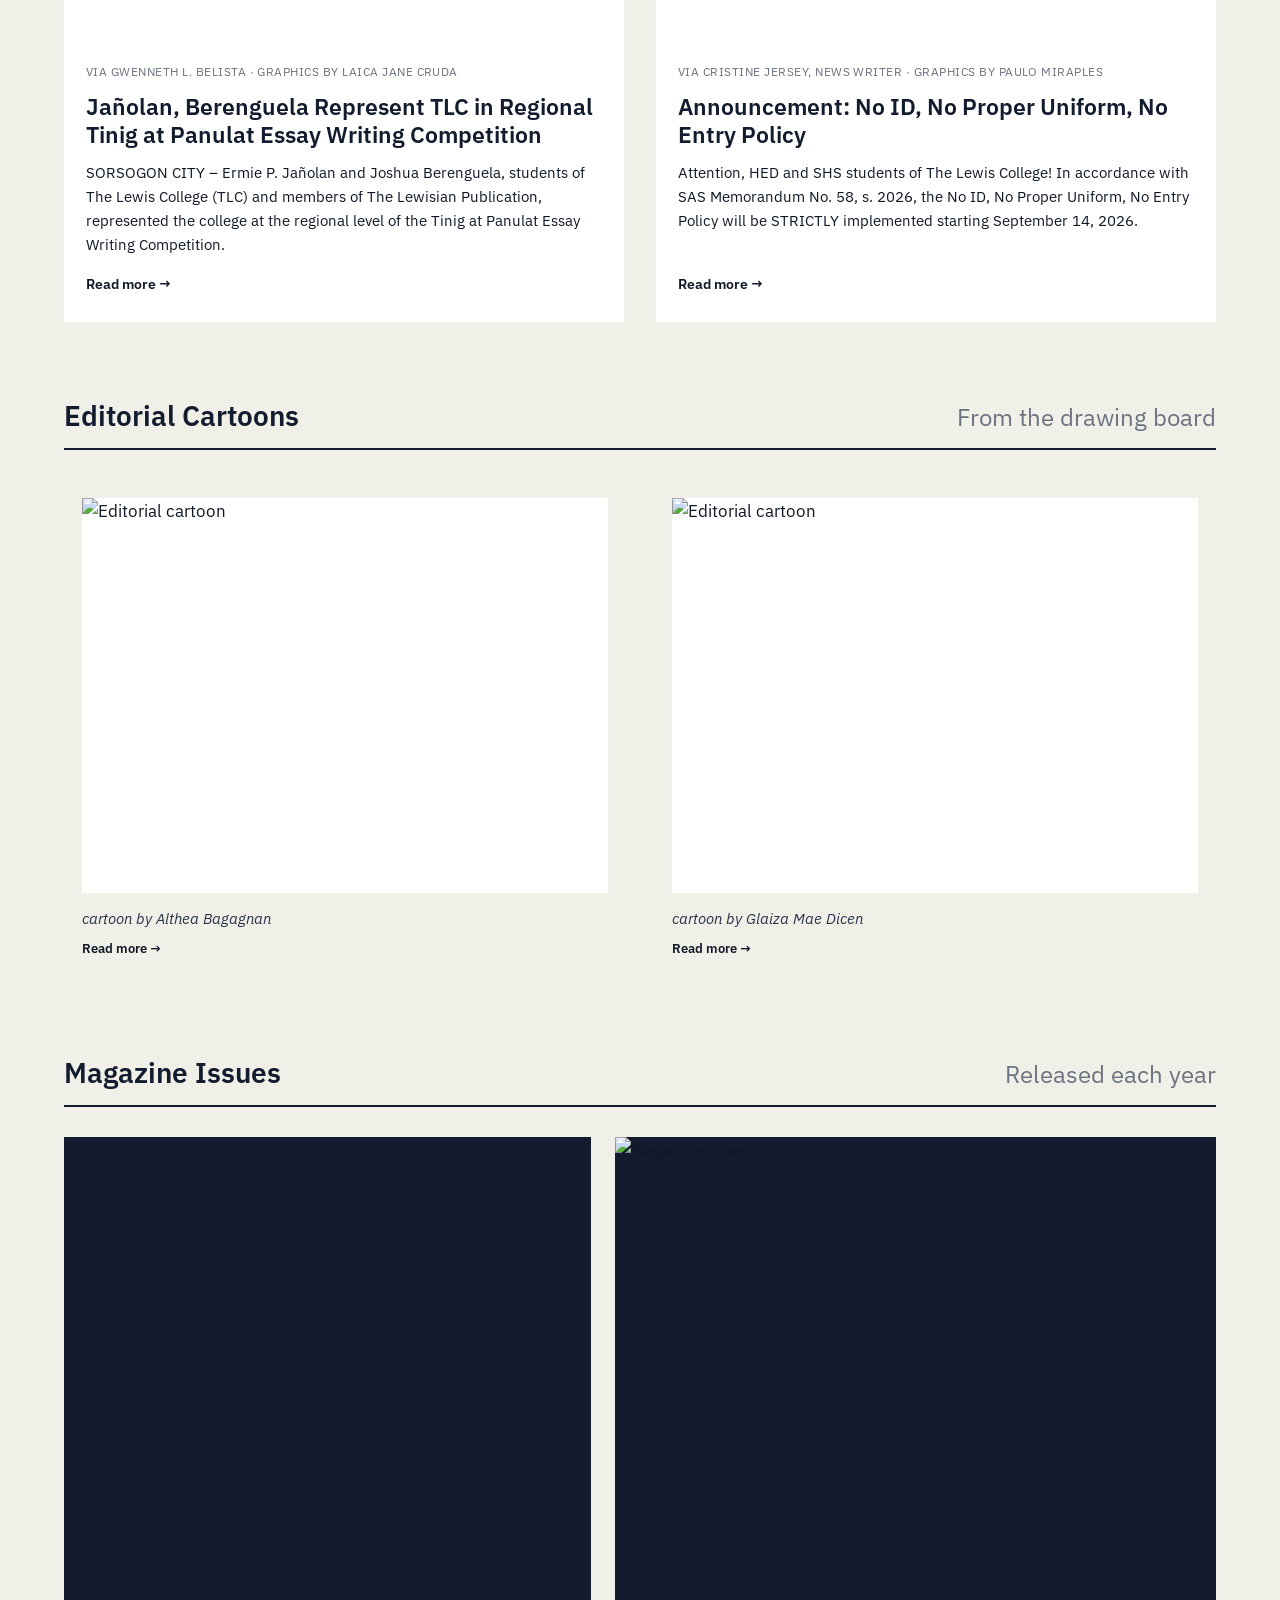
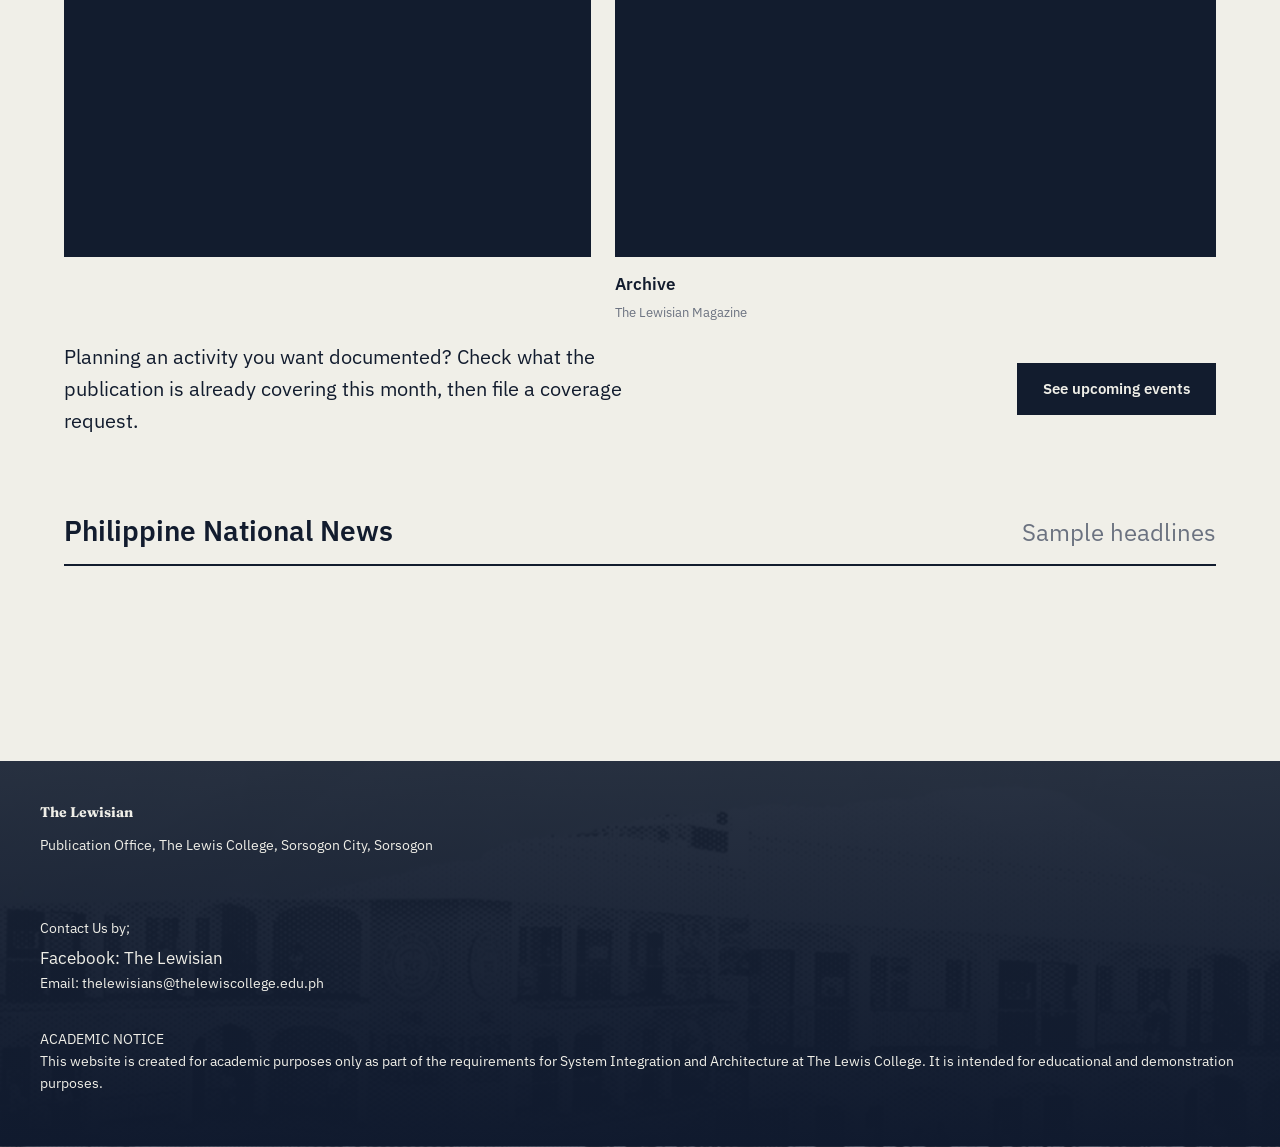
==== commit 8c9d8c2a: "final no debugging" ====
--- a/index.html
+++ b/index.html
@@ -47,10 +47,9 @@
 <!-- --------------------------------------- -->
 <main id="main">
 
-  <section class="lede-wrap">
-    <p class="lede">
-      Everything the publication has filed this term — campus reporting, features,
-      updates, and the full magazine archive.
+  <section >
+    <p >
+The Lewisian’s digital archive featuring campus news, in-depth reporting, student stories, features, updates, and the complete collection of published magazines from the term.
     </p>
   </section>
 
@@ -234,9 +233,10 @@
     <footer class="foot">
         <div class="foot-inner">
             <p class="foot-mark">The Lewisian</p>
-            <p>Publication Office, The Lewis College, Sorsogon City, Sorsogon</p><br>
+            <p>Publication Office, The Lewis College, Sorsogon City, Sorsogon</p><br><br>
+            <p>Contact Us by;</p>
             <a class="social-link" href="https://www.facebook.com/TheLewisianOnline">Facebook: The Lewisian</a>
-            <p>Email: thelewisians@thelewiscollege.edu.ph</p>
+            <p>Email: thelewisians@thelewiscollege.edu.ph</p><br>
             <p class="foot-small">ACADEMIC NOTICE <br>
             This website is created for academic purposes only as part of the requirements for System Integration and Architecture at The Lewis College. 
             It is intended for educational and demonstration purposes.</p>
--- a/pallete.css
+++ b/pallete.css
@@ -1,4 +1,14 @@
 /* <!-- pallete --> */
+/* --- Prevent horizontal overflow on mobile --- */
+html, body {
+  overflow-x: hidden;
+  max-width: 100%;
+}
+
+img {
+  max-width: 100%;
+  height: auto;
+}
         :root {
             --ink:       #121C2E;  /* Deep navy */
             --ink-soft:  #273349;  /* Soft navy */
@@ -25,6 +35,7 @@
             font-family: var(--sans);
             font-size: 17px;
             line-height: 1.6;
+            
             /* Removed body flexbox so the header spans the full width */
         }
 
@@ -33,6 +44,8 @@
             display: flex;
             justify-content: space-between;
             align-items: center;
+            
+            flex-wrap: wrap;
             background-color: var(--ink);
             padding: 20px 40px;
             border-bottom: 4px solid var(--accent); /* Gold separator line */
@@ -82,7 +95,7 @@
 
         /* Changed lines to gold accents */
         .line {
-            width: 140px;
+            width: 35%;
             height: 2px;
             background-color: var(--accent);
         }
@@ -107,11 +120,13 @@
             display: flex;
             align-items: center;
             gap: 30px;
+            
         }
 
         .nav-links {
             display: flex;
             gap: 25px;
+            text-align: right;
         }
 
         .nav-links a {
--- a/home.css
+++ b/home.css
@@ -1,3 +1,5 @@
+
+
 main{
   margin-left: 5%;
   margin-right: 5%;
@@ -15,7 +17,7 @@
 
 .lede {
   font-family: var(--display);
-  font-size: clamp(19px, 2.4vw, 23px);
+  font-size: clamp(11px, 2.4vw, 16px);
   line-height: 1.5;
   color: var(--ink);
   max-width: 62ch;
@@ -43,7 +45,7 @@
 }
 
 .section-meta {
-  font-size: 14px;
+  font-size: 24px;
   color: var(--muted);
   white-space: nowrap;
 }
@@ -267,7 +269,10 @@
   display: block;
   background: var(--ink);
   border-left: 7px solid var(--plum);
-  aspect-ratio: 3 / 4;
+  width: 100%;
+  height: 80vh;          /* 80% of the screen height */
+  min-height: 500px;
+  aspect-ratio: 4 / 4;
   overflow: hidden;
   margin: 0;
 }
